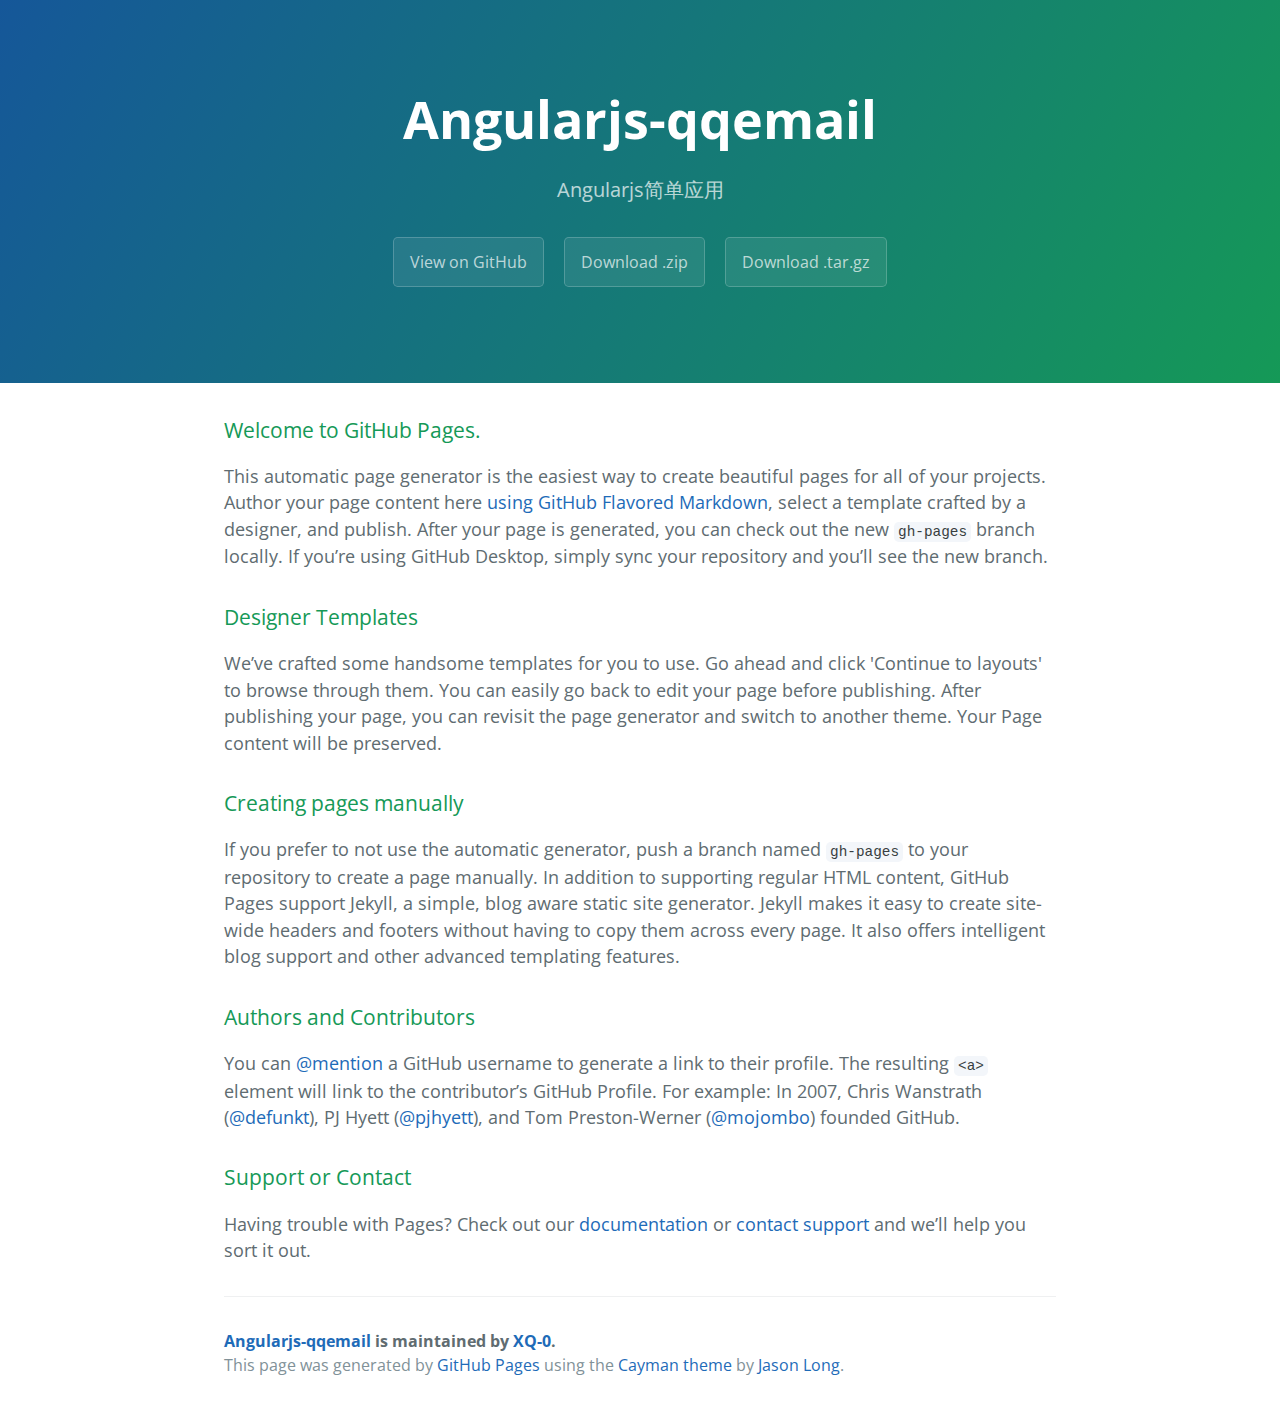
==== index.html @ d341aade "Create gh-pages branch via GitHub" ====
<!DOCTYPE html>
<html lang="en-us">
  <head>
    <meta charset="UTF-8">
    <title>Angularjs-qqemail by XQ-0</title>
    <meta name="viewport" content="width=device-width, initial-scale=1">
    <link rel="stylesheet" type="text/css" href="stylesheets/normalize.css" media="screen">
    <link href='https://fonts.googleapis.com/css?family=Open+Sans:400,700' rel='stylesheet' type='text/css'>
    <link rel="stylesheet" type="text/css" href="stylesheets/stylesheet.css" media="screen">
    <link rel="stylesheet" type="text/css" href="stylesheets/github-light.css" media="screen">
  </head>
  <body>
    <section class="page-header">
      <h1 class="project-name">Angularjs-qqemail</h1>
      <h2 class="project-tagline">Angularjs简单应用</h2>
      <a href="https://github.com/XQ-0/Angularjs-QQemail" class="btn">View on GitHub</a>
      <a href="https://github.com/XQ-0/Angularjs-QQemail/zipball/master" class="btn">Download .zip</a>
      <a href="https://github.com/XQ-0/Angularjs-QQemail/tarball/master" class="btn">Download .tar.gz</a>
    </section>

    <section class="main-content">
      <h3>
<a id="welcome-to-github-pages" class="anchor" href="#welcome-to-github-pages" aria-hidden="true"><span aria-hidden="true" class="octicon octicon-link"></span></a>Welcome to GitHub Pages.</h3>

<p>This automatic page generator is the easiest way to create beautiful pages for all of your projects. Author your page content here <a href="https://guides.github.com/features/mastering-markdown/">using GitHub Flavored Markdown</a>, select a template crafted by a designer, and publish. After your page is generated, you can check out the new <code>gh-pages</code> branch locally. If you’re using GitHub Desktop, simply sync your repository and you’ll see the new branch.</p>

<h3>
<a id="designer-templates" class="anchor" href="#designer-templates" aria-hidden="true"><span aria-hidden="true" class="octicon octicon-link"></span></a>Designer Templates</h3>

<p>We’ve crafted some handsome templates for you to use. Go ahead and click 'Continue to layouts' to browse through them. You can easily go back to edit your page before publishing. After publishing your page, you can revisit the page generator and switch to another theme. Your Page content will be preserved.</p>

<h3>
<a id="creating-pages-manually" class="anchor" href="#creating-pages-manually" aria-hidden="true"><span aria-hidden="true" class="octicon octicon-link"></span></a>Creating pages manually</h3>

<p>If you prefer to not use the automatic generator, push a branch named <code>gh-pages</code> to your repository to create a page manually. In addition to supporting regular HTML content, GitHub Pages support Jekyll, a simple, blog aware static site generator. Jekyll makes it easy to create site-wide headers and footers without having to copy them across every page. It also offers intelligent blog support and other advanced templating features.</p>

<h3>
<a id="authors-and-contributors" class="anchor" href="#authors-and-contributors" aria-hidden="true"><span aria-hidden="true" class="octicon octicon-link"></span></a>Authors and Contributors</h3>

<p>You can <a href="https://help.github.com/articles/basic-writing-and-formatting-syntax/#mentioning-users-and-teams" class="user-mention">@mention</a> a GitHub username to generate a link to their profile. The resulting <code>&lt;a&gt;</code> element will link to the contributor’s GitHub Profile. For example: In 2007, Chris Wanstrath (<a href="https://github.com/defunkt" class="user-mention">@defunkt</a>), PJ Hyett (<a href="https://github.com/pjhyett" class="user-mention">@pjhyett</a>), and Tom Preston-Werner (<a href="https://github.com/mojombo" class="user-mention">@mojombo</a>) founded GitHub.</p>

<h3>
<a id="support-or-contact" class="anchor" href="#support-or-contact" aria-hidden="true"><span aria-hidden="true" class="octicon octicon-link"></span></a>Support or Contact</h3>

<p>Having trouble with Pages? Check out our <a href="https://help.github.com/pages">documentation</a> or <a href="https://github.com/contact">contact support</a> and we’ll help you sort it out.</p>

      <footer class="site-footer">
        <span class="site-footer-owner"><a href="https://github.com/XQ-0/Angularjs-QQemail">Angularjs-qqemail</a> is maintained by <a href="https://github.com/XQ-0">XQ-0</a>.</span>

        <span class="site-footer-credits">This page was generated by <a href="https://pages.github.com">GitHub Pages</a> using the <a href="https://github.com/jasonlong/cayman-theme">Cayman theme</a> by <a href="https://twitter.com/jasonlong">Jason Long</a>.</span>
      </footer>

    </section>

  
  </body>
</html>
---- stylesheets/stylesheet.css ----
* {
  box-sizing: border-box; }

body {
  padding: 0;
  margin: 0;
  font-family: "Open Sans", "Helvetica Neue", Helvetica, Arial, sans-serif;
  font-size: 16px;
  line-height: 1.5;
  color: #606c71; }

a {
  color: #1e6bb8;
  text-decoration: none; }
  a:hover {
    text-decoration: underline; }

.btn {
  display: inline-block;
  margin-bottom: 1rem;
  color: rgba(255, 255, 255, 0.7);
  background-color: rgba(255, 255, 255, 0.08);
  border-color: rgba(255, 255, 255, 0.2);
  border-style: solid;
  border-width: 1px;
  border-radius: 0.3rem;
  transition: color 0.2s, background-color 0.2s, border-color 0.2s; }
  .btn + .btn {
    margin-left: 1rem; }

.btn:hover {
  color: rgba(255, 255, 255, 0.8);
  text-decoration: none;
  background-color: rgba(255, 255, 255, 0.2);
  border-color: rgba(255, 255, 255, 0.3); }

@media screen and (min-width: 64em) {
  .btn {
    padding: 0.75rem 1rem; } }

@media screen and (min-width: 42em) and (max-width: 64em) {
  .btn {
    padding: 0.6rem 0.9rem;
    font-size: 0.9rem; } }

@media screen and (max-width: 42em) {
  .btn {
    display: block;
    width: 100%;
    padding: 0.75rem;
    font-size: 0.9rem; }
    .btn + .btn {
      margin-top: 1rem;
      margin-left: 0; } }

.page-header {
  color: #fff;
  text-align: center;
  background-color: #159957;
  background-image: linear-gradient(120deg, #155799, #159957); }

@media screen and (min-width: 64em) {
  .page-header {
    padding: 5rem 6rem; } }

@media screen and (min-width: 42em) and (max-width: 64em) {
  .page-header {
    padding: 3rem 4rem; } }

@media screen and (max-width: 42em) {
  .page-header {
    padding: 2rem 1rem; } }

.project-name {
  margin-top: 0;
  margin-bottom: 0.1rem; }

@media screen and (min-width: 64em) {
  .project-name {
    font-size: 3.25rem; } }

@media screen and (min-width: 42em) and (max-width: 64em) {
  .project-name {
    font-size: 2.25rem; } }

@media screen and (max-width: 42em) {
  .project-name {
    font-size: 1.75rem; } }

.project-tagline {
  margin-bottom: 2rem;
  font-weight: normal;
  opacity: 0.7; }

@media screen and (min-width: 64em) {
  .project-tagline {
    font-size: 1.25rem; } }

@media screen and (min-width: 42em) and (max-width: 64em) {
  .project-tagline {
    font-size: 1.15rem; } }

@media screen and (max-width: 42em) {
  .project-tagline {
    font-size: 1rem; } }

.main-content :first-child {
  margin-top: 0; }
.main-content img {
  max-width: 100%; }
.main-content h1, .main-content h2, .main-content h3, .main-content h4, .main-content h5, .main-content h6 {
  margin-top: 2rem;
  margin-bottom: 1rem;
  font-weight: normal;
  color: #159957; }
.main-content p {
  margin-bottom: 1em; }
.main-content code {
  padding: 2px 4px;
  font-family: Consolas, "Liberation Mono", Menlo, Courier, monospace;
  font-size: 0.9rem;
  color: #383e41;
  background-color: #f3f6fa;
  border-radius: 0.3rem; }
.main-content pre {
  padding: 0.8rem;
  margin-top: 0;
  margin-bottom: 1rem;
  font: 1rem Consolas, "Liberation Mono", Menlo, Courier, monospace;
  color: #567482;
  word-wrap: normal;
  background-color: #f3f6fa;
  border: solid 1px #dce6f0;
  border-radius: 0.3rem; }
  .main-content pre > code {
    padding: 0;
    margin: 0;
    font-size: 0.9rem;
    color: #567482;
    word-break: normal;
    white-space: pre;
    background: transparent;
    border: 0; }
.main-content .highlight {
  margin-bottom: 1rem; }
  .main-content .highlight pre {
    margin-bottom: 0;
    word-break: normal; }
.main-content .highlight pre, .main-content pre {
  padding: 0.8rem;
  overflow: auto;
  font-size: 0.9rem;
  line-height: 1.45;
  border-radius: 0.3rem; }
.main-content pre code, .main-content pre tt {
  display: inline;
  max-width: initial;
  padding: 0;
  margin: 0;
  overflow: initial;
  line-height: inherit;
  word-wrap: normal;
  background-color: transparent;
  border: 0; }
  .main-content pre code:before, .main-content pre code:after, .main-content pre tt:before, .main-content pre tt:after {
    content: normal; }
.main-content ul, .main-content ol {
  margin-top: 0; }
.main-content blockquote {
  padding: 0 1rem;
  margin-left: 0;
  color: #819198;
  border-left: 0.3rem solid #dce6f0; }
  .main-content blockquote > :first-child {
    margin-top: 0; }
  .main-content blockquote > :last-child {
    margin-bottom: 0; }
.main-content table {
  display: block;
  width: 100%;
  overflow: auto;
  word-break: normal;
  word-break: keep-all; }
  .main-content table th {
    font-weight: bold; }
  .main-content table th, .main-content table td {
    padding: 0.5rem 1rem;
    border: 1px solid #e9ebec; }
.main-content dl {
  padding: 0; }
  .main-content dl dt {
    padding: 0;
    margin-top: 1rem;
    font-size: 1rem;
    font-weight: bold; }
  .main-content dl dd {
    padding: 0;
    margin-bottom: 1rem; }
.main-content hr {
  height: 2px;
  padding: 0;
  margin: 1rem 0;
  background-color: #eff0f1;
  border: 0; }

@media screen and (min-width: 64em) {
  .main-content {
    max-width: 64rem;
    padding: 2rem 6rem;
    margin: 0 auto;
    font-size: 1.1rem; } }

@media screen and (min-width: 42em) and (max-width: 64em) {
  .main-content {
    padding: 2rem 4rem;
    font-size: 1.1rem; } }

@media screen and (max-width: 42em) {
  .main-content {
    padding: 2rem 1rem;
    font-size: 1rem; } }

.site-footer {
  padding-top: 2rem;
  margin-top: 2rem;
  border-top: solid 1px #eff0f1; }

.site-footer-owner {
  display: block;
  font-weight: bold; }

.site-footer-credits {
  color: #819198; }

@media screen and (min-width: 64em) {
  .site-footer {
    font-size: 1rem; } }

@media screen and (min-width: 42em) and (max-width: 64em) {
  .site-footer {
    font-size: 1rem; } }

@media screen and (max-width: 42em) {
  .site-footer {
    font-size: 0.9rem; } }
---- stylesheets/github-light.css ----
/*
The MIT License (MIT)

Copyright (c) 2015 GitHub, Inc.

Permission is hereby granted, free of charge, to any person obtaining a copy
of this software and associated documentation files (the "Software"), to deal
in the Software without restriction, including without limitation the rights
to use, copy, modify, merge, publish, distribute, sublicense, and/or sell
copies of the Software, and to permit persons to whom the Software is
furnished to do so, subject to the following conditions:

The above copyright notice and this permission notice shall be included in all
copies or substantial portions of the Software.

THE SOFTWARE IS PROVIDED "AS IS", WITHOUT WARRANTY OF ANY KIND, EXPRESS OR
IMPLIED, INCLUDING BUT NOT LIMITED TO THE WARRANTIES OF MERCHANTABILITY,
FITNESS FOR A PARTICULAR PURPOSE AND NONINFRINGEMENT. IN NO EVENT SHALL THE
AUTHORS OR COPYRIGHT HOLDERS BE LIABLE FOR ANY CLAIM, DAMAGES OR OTHER
LIABILITY, WHETHER IN AN ACTION OF CONTRACT, TORT OR OTHERWISE, ARISING FROM,
OUT OF OR IN CONNECTION WITH THE SOFTWARE OR THE USE OR OTHER DEALINGS IN THE
SOFTWARE.

*/

.pl-c /* comment */ {
  color: #969896;
}

.pl-c1      /* constant, markup.raw, meta.diff.header, meta.module-reference, meta.property-name, support, support.constant, support.variable, variable.other.constant */,
.pl-s .pl-v /* string variable */ {
  color: #0086b3;
}

.pl-e  /* entity */,
.pl-en /* entity.name */ {
  color: #795da3;
}

.pl-s .pl-s1 /* string source */,
.pl-smi      /* storage.modifier.import, storage.modifier.package, storage.type.java, variable.other, variable.parameter.function */ {
  color: #333;
}

.pl-ent /* entity.name.tag */ {
  color: #63a35c;
}

.pl-k /* keyword, storage, storage.type */ {
  color: #a71d5d;
}

.pl-pds              /* punctuation.definition.string, string.regexp.character-class */,
.pl-s                /* string */,
.pl-s .pl-pse .pl-s1 /* string punctuation.section.embedded source */,
.pl-sr               /* string.regexp */,
.pl-sr .pl-cce       /* string.regexp constant.character.escape */,
.pl-sr .pl-sra       /* string.regexp string.regexp.arbitrary-repitition */,
.pl-sr .pl-sre       /* string.regexp source.ruby.embedded */ {
  color: #183691;
}

.pl-v /* variable */ {
  color: #ed6a43;
}

.pl-id /* invalid.deprecated */ {
  color: #b52a1d;
}

.pl-ii /* invalid.illegal */ {
  background-color: #b52a1d;
  color: #f8f8f8;
}

.pl-sr .pl-cce /* string.regexp constant.character.escape */ {
  color: #63a35c;
  font-weight: bold;
}

.pl-ml /* markup.list */ {
  color: #693a17;
}

.pl-mh        /* markup.heading */,
.pl-mh .pl-en /* markup.heading entity.name */,
.pl-ms        /* meta.separator */ {
  color: #1d3e81;
  font-weight: bold;
}

.pl-mq /* markup.quote */ {
  color: #008080;
}

.pl-mi /* markup.italic */ {
  color: #333;
  font-style: italic;
}

.pl-mb /* markup.bold */ {
  color: #333;
  font-weight: bold;
}

.pl-md /* markup.deleted, meta.diff.header.from-file */ {
  background-color: #ffecec;
  color: #bd2c00;
}

.pl-mi1 /* markup.inserted, meta.diff.header.to-file */ {
  background-color: #eaffea;
  color: #55a532;
}

.pl-mdr /* meta.diff.range */ {
  color: #795da3;
  font-weight: bold;
}

.pl-mo /* meta.output */ {
  color: #1d3e81;
}
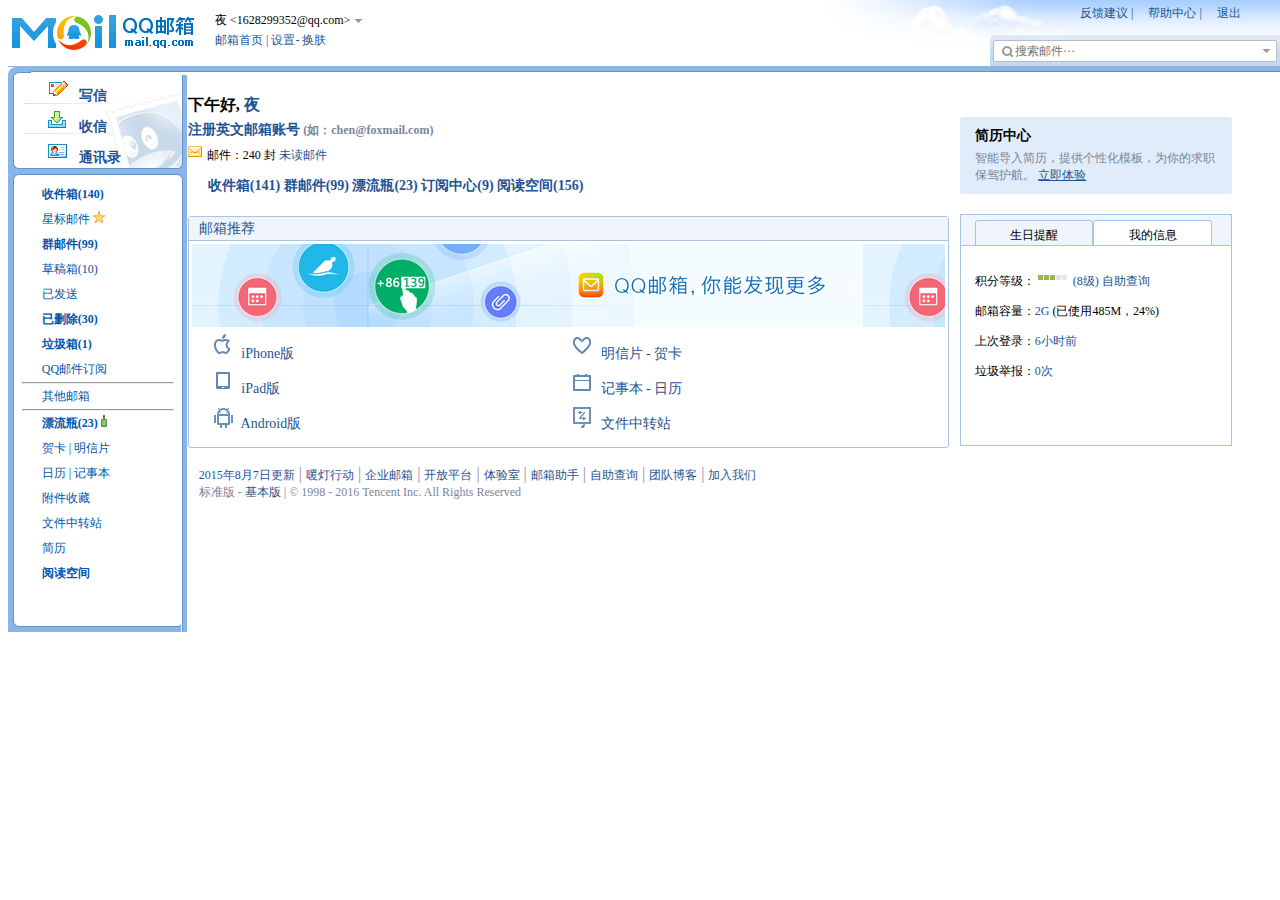
==== commit ad59c708: "Angularjs应用" ====
--- a/index.html
+++ b/index.html
@@ -1,57 +1,145 @@
 <!DOCTYPE html>
-<html lang="en-us">
-  <head>
+<html lang="en" ng-app='myApp'>
+
+<head>
     <meta charset="UTF-8">
-    <title>Angularjs-qqemail by XQ-0</title>
-    <meta name="viewport" content="width=device-width, initial-scale=1">
-    <link rel="stylesheet" type="text/css" href="stylesheets/normalize.css" media="screen">
-    <link href='https://fonts.googleapis.com/css?family=Open+Sans:400,700' rel='stylesheet' type='text/css'>
-    <link rel="stylesheet" type="text/css" href="stylesheets/stylesheet.css" media="screen">
-    <link rel="stylesheet" type="text/css" href="stylesheets/github-light.css" media="screen">
-  </head>
-  <body>
-    <section class="page-header">
-      <h1 class="project-name">Angularjs-qqemail</h1>
-      <h2 class="project-tagline">Angularjs简单应用</h2>
-      <a href="https://github.com/XQ-0/Angularjs-QQemail" class="btn">View on GitHub</a>
-      <a href="https://github.com/XQ-0/Angularjs-QQemail/zipball/master" class="btn">Download .zip</a>
-      <a href="https://github.com/XQ-0/Angularjs-QQemail/tarball/master" class="btn">Download .tar.gz</a>
-    </section>
+    <title>qq邮箱</title>
+    <link rel="stylesheet" type="text/css" href="css/index.css">
+    <script type="text/javascript" src="libs/jquery-1.10.2.min.js"></script>
+    <script type="text/javascript" src="js/index.js"></script>
+</head>
 
-    <section class="main-content">
-      <h3>
-<a id="welcome-to-github-pages" class="anchor" href="#welcome-to-github-pages" aria-hidden="true"><span aria-hidden="true" class="octicon octicon-link"></span></a>Welcome to GitHub Pages.</h3>
+<body>
+    <header class="fix">
+        <div class="logo">
+            <a href="#">
+                <img src="images/spacer1e9c5d.gif" alt="">
+            </a>
+        </div>
+        <div class="switch">
+            <p>夜
+                <1628299352@qq.com>
+            </p>
+            <span class="xiala"></span>
+            <p>
+                <a href="#/sy">邮箱首页 |</a>
+                <a href="#">设置-</a>
+                <a href="#">换肤</a>
+            </p>
+        </div>
+        <div class="right fix">
+            <ul class="fix">
+                <li>
+                    <a href="#">反馈建议 |</a>
+                </li>
+                <li>
+                    <a href="#">帮助中心 |</a>
+                </li>
+                <li>
+                    <a href="#">退出</a>
+                </li>
+            </ul>
+            <div class="search">
+                <form action="">
+                    <input type="text" placeholder="搜索邮件···">
+                    <span class="searIcon"></span>
+                    <span class="xiala"></span>
+                </form>
+            </div>
+        </div>
+    </header>
+    <div class="content fix">
+        <div class="toplineZ"></div>
+        <div class="left">
+            <div class="topline"></div>
+            <div class="slideMenu">
+                <ul>
+                    <li>
+                        <span class="icon icon1"></span>
+                        <a href="#/WL">写信</a>
+                    </li>
+                    <li>
+                        <span class="icon icon2"></span>
+                        <a href="#/SL">收信</a>
+                    </li>
+                    <li>
+                        <span class="icon icon3"></span>
+                        <a href="#/TX">通讯录</a>
+                    </li>
+                </ul>
+            </div>
+            <div class="bottomMenu">
+                <ul>
+                    <li>
+                        <a href="#" class="on">收件箱(140)</a>
+                    </li>
+                    <li>
+                        <a href="#">星标邮件</a>
+                        <span class="start"></span>
+                    </li>
+                    <li>
+                        <a href="#" class="on">群邮件(99)</a>
+                    </li>
+                    <li>
+                        <a href="#">草稿箱(10)</a>
+                    </li>
+                    <li>
+                        <a href="#">已发送</a>
+                    </li>
+                    <li>
+                        <a href="#" class="on">已删除(30)</a>
+                    </li>
+                    <li>
+                        <a href="#" class="on">垃圾箱(1)</a>
+                    </li>
+                    <li>
+                        <a href="#">QQ邮件订阅</a>
+                    </li>
+                    <li>
+                        <hr>
+                    </li>
+                    <li>
+                        <a href="#">其他邮箱</a>
+                    </li>
+                    <li>
+                        <hr>
+                    </li>
+                    <li>
+                        <a href="#" class="on">漂流瓶(23)</a>
+                        <span class="pin"></span>
+                    </li>
+                    <li>
+                        <a href="#">贺卡 | 明信片</a>
+                    </li>
+                    <li>
+                        <a href="#">日历 | 记事本</a>
+                    </li>
+                    <li>
+                        <a href="#">附件收藏</a>
+                    </li>
+                    <li>
+                        <a href="#">文件中转站</a>
+                    </li>
+                    <li>
+                        <a href="#">简历</a>
+                    </li>
+                    <li>
+                        <a href="#" class="on">阅读空间</a>
+                    </li>
+                </ul>
+            </div>
+            <div class="bottBar">
+                
+            </div>
+        </div>
+        <div class="mainContent fix" >
+            <div ng-view></div>
+        </div>
+    </div>
+    <script type="text/javascript" src="libs/angular.min.js"></script>
+    <script type="text/javascript" src="libs/angular-route.min.js"></script>
+    <script type="text/javascript" src="module/app.js"></script>
 
-<p>This automatic page generator is the easiest way to create beautiful pages for all of your projects. Author your page content here <a href="https://guides.github.com/features/mastering-markdown/">using GitHub Flavored Markdown</a>, select a template crafted by a designer, and publish. After your page is generated, you can check out the new <code>gh-pages</code> branch locally. If you’re using GitHub Desktop, simply sync your repository and you’ll see the new branch.</p>
+</body>
 
-<h3>
-<a id="designer-templates" class="anchor" href="#designer-templates" aria-hidden="true"><span aria-hidden="true" class="octicon octicon-link"></span></a>Designer Templates</h3>
-
-<p>We’ve crafted some handsome templates for you to use. Go ahead and click 'Continue to layouts' to browse through them. You can easily go back to edit your page before publishing. After publishing your page, you can revisit the page generator and switch to another theme. Your Page content will be preserved.</p>
-
-<h3>
-<a id="creating-pages-manually" class="anchor" href="#creating-pages-manually" aria-hidden="true"><span aria-hidden="true" class="octicon octicon-link"></span></a>Creating pages manually</h3>
-
-<p>If you prefer to not use the automatic generator, push a branch named <code>gh-pages</code> to your repository to create a page manually. In addition to supporting regular HTML content, GitHub Pages support Jekyll, a simple, blog aware static site generator. Jekyll makes it easy to create site-wide headers and footers without having to copy them across every page. It also offers intelligent blog support and other advanced templating features.</p>
-
-<h3>
-<a id="authors-and-contributors" class="anchor" href="#authors-and-contributors" aria-hidden="true"><span aria-hidden="true" class="octicon octicon-link"></span></a>Authors and Contributors</h3>
-
-<p>You can <a href="https://help.github.com/articles/basic-writing-and-formatting-syntax/#mentioning-users-and-teams" class="user-mention">@mention</a> a GitHub username to generate a link to their profile. The resulting <code>&lt;a&gt;</code> element will link to the contributor’s GitHub Profile. For example: In 2007, Chris Wanstrath (<a href="https://github.com/defunkt" class="user-mention">@defunkt</a>), PJ Hyett (<a href="https://github.com/pjhyett" class="user-mention">@pjhyett</a>), and Tom Preston-Werner (<a href="https://github.com/mojombo" class="user-mention">@mojombo</a>) founded GitHub.</p>
-
-<h3>
-<a id="support-or-contact" class="anchor" href="#support-or-contact" aria-hidden="true"><span aria-hidden="true" class="octicon octicon-link"></span></a>Support or Contact</h3>
-
-<p>Having trouble with Pages? Check out our <a href="https://help.github.com/pages">documentation</a> or <a href="https://github.com/contact">contact support</a> and we’ll help you sort it out.</p>
-
-      <footer class="site-footer">
-        <span class="site-footer-owner"><a href="https://github.com/XQ-0/Angularjs-QQemail">Angularjs-qqemail</a> is maintained by <a href="https://github.com/XQ-0">XQ-0</a>.</span>
-
-        <span class="site-footer-credits">This page was generated by <a href="https://pages.github.com">GitHub Pages</a> using the <a href="https://github.com/jasonlong/cayman-theme">Cayman theme</a> by <a href="https://twitter.com/jasonlong">Jason Long</a>.</span>
-      </footer>
-
-    </section>
-
-  
-  </body>
 </html>
--- a/css/index.css
+++ b/css/index.css
@@ -0,0 +1,932 @@
+@charset 'utf-8';
+body,
+header,
+div,
+p,
+span,
+a,
+img,
+li,
+ul,
+form,
+input,
+h1,
+h2,
+h3,
+h4,
+h5,
+h6 {
+  margin: 0;
+  padding: 0;
+}
+* {
+  margin: 0;
+  padding: 0;
+}
+body {
+  font-family: "lucida Grande", Verdana, "Microsoft YaHei";
+  font-size: 12px;
+}
+a {
+  text-decoration: none;
+  color: #1E5494;
+}
+li {
+  list-style: none;
+}
+.fix {
+  zoom: 1;
+}
+.fix:after {
+  display: block;
+  content: "";
+  clear: both;
+  height: 0;
+  line-height: 0;
+  visibility: hidden;
+}
+.buttonListZ {
+  width: 100%;
+  height: 33px;
+  background-color: #C1D9F3;
+  padding-left: 10px;
+}
+.buttonListZ .left {
+  float: left;
+  width: 40%;
+}
+.buttonListZ .left a {
+  border: 1px solid #888;
+  color: black;
+  display: inline-block;
+  height: 23px;
+  line-height: 23px;
+  padding: 0 5px;
+  background-color: #F5F5F5;
+  margin-top: 4px;
+  border-radius: 3px;
+}
+.buttonListZ .right {
+  float: right;
+  width: 20%;
+  text-align: right;
+  margin-right: 2%;
+}
+.buttonListZ .right a {
+  height: 23px;
+  line-height: 23px;
+}
+.buttonListZ .right a:hover {
+  text-decoration: underline;
+}
+header {
+  width: 100%;
+  height: 66px;
+  background-image: url(../images/logo.png);
+  background-repeat: no-repeat;
+}
+header .logo {
+  width: 215px;
+  height: 60px;
+  float: left;
+}
+header .logo img {
+  width: 215px;
+  height: 60px;
+}
+header .switch {
+  float: left;
+  line-height: 20px;
+  margin-top: 10px;
+  position: relative;
+}
+header .switch .xiala {
+  width: 18px;
+  height: 16px;
+  display: inline-block;
+  vertical-align: middle;
+  background: url(../images/smartsearch1e9c5d.png) no-repeat;
+  background-position: -27px -4px;
+  position: absolute;
+  right: -18px;
+  top: 4px;
+}
+header .right {
+  height: 66px;
+  width: 463px;
+  float: right;
+  background-image: url(../images/hbac.png);
+  position: relative;
+}
+header .right ul {
+  float: right;
+  width: 200px;
+  margin-top: 5px;
+  display: block;
+}
+header .right ul li {
+  float: left;
+  margin-right: 15px;
+}
+header .right .search {
+  position: absolute;
+  right: 0;
+  bottom: 4px;
+  width: 240px;
+  border: 1px solid #BBB;
+  background: #FFF;
+  border-radius: 2px;
+  padding: 1px 21px;
+  margin: 0 3px;
+}
+header .right .search input {
+  background: #fff;
+  width: 100%;
+  height: 18px;
+  line-height: 18px;
+  font-size: 12px;
+  padding: 0;
+  margin: 0;
+  border: 0;
+  outline: none;
+  font-family: "lucida Grande", Verdana, "Microsoft YaHei";
+}
+header .right .search .searIcon {
+  width: 18px;
+  height: 16px;
+  display: inline-block;
+  vertical-align: middle;
+  background: url(../images/22.png) no-repeat;
+  position: absolute;
+  left: 1px;
+  top: 0px;
+}
+header .right .search .xiala {
+  width: 18px;
+  height: 16px;
+  display: inline-block;
+  vertical-align: middle;
+  background: url(../images/22.png) no-repeat;
+  background-position: -27px -4px;
+  position: absolute;
+  right: 0px;
+  top: 3px;
+}
+.content .toplineZ {
+  width: auto;
+  border-left: 8px solid #fff;
+  height: 11px;
+  border-right: 0;
+  background: url(../images/nav_bg1e9c5d.gif) 0 -115px repeat-x;
+}
+.content .topline {
+  margin-left: 8px;
+  background: url(../images/topline1e9c5d.gif) -184px 0;
+  width: 13.2%;
+  height: 8px;
+  margin-top: -10px;
+}
+.content .left {
+  width: 13.5%;
+  float: left;
+}
+.content .left .slideMenu {
+  width: 179px;
+  border-left: 8px solid #fff;
+  height: 115px;
+  background: url(../images/nav_bg1e9c5d.gif);
+}
+.content .left .slideMenu ul li {
+  line-height: 20px;
+  width: 85%;
+  margin: 0 auto;
+}
+.content .left .slideMenu ul li a {
+  font-weight: bold;
+  font-size: 14px;
+  font-family: "lucida Grande", Verdana, "Microsoft YaHei";
+  padding-left: 8px;
+}
+.content .left .slideMenu ul li .icon {
+  display: inline-block;
+  width: 20px;
+  height: 20px;
+  margin: -20px 0 0 12px;
+  margin-left: 27px;
+  margin-top: 5px;
+  background-image: url(../images/mail2757b6.png);
+  background-repeat: no-repeat;
+}
+.content .left .slideMenu ul li .icon1 {
+  background-position: 0 -1px;
+}
+.content .left .slideMenu ul li .icon2 {
+  background-position: 0 -33px;
+}
+.content .left .slideMenu ul li .icon3 {
+  background-position: 0 -63px;
+}
+.content .left .bottomMenu {
+  width: 184px;
+  height: 450px;
+  margin-left: 8px;
+  margin-top: -8px;
+  background: url(../images/topline1e9c5d.gif) 0 0;
+  background-repeat: repeat-y;
+}
+.content .left .bottomMenu ul li {
+  width: 85%;
+  margin: 0 auto;
+}
+.content .left .bottomMenu ul li a {
+  padding-left: 20px;
+  height: 22px;
+  line-height: 25px;
+  font-size: 12px;
+  color: #0055ac;
+}
+.content .left .bottomMenu ul li span.start {
+  display: inline-block;
+  width: 12px;
+  height: 12px;
+  background-image: url(../images/mail2757b6.png);
+  background-position: -48px -176px;
+}
+.content .left .bottomMenu ul li a.on {
+  font-weight: bold;
+}
+.content .left .bottomMenu ul li hr {
+  width: 150px;
+}
+.content .left .bottomMenu ul li span.pin {
+  display: inline-block;
+  width: 6px;
+  height: 12px;
+  background-image: url(../images/mail2757b6.png);
+  background-position: 0 -192px;
+}
+.content .left li:hover {
+  background-color: #E1EDF9;
+}
+.content .mainContent {
+  width: 85%;
+  float: left;
+}
+.content .mainContent .center {
+  width: 70%;
+  float: left;
+  padding-top: 15px;
+  padding-left: 15px;
+  font-size: 16px;
+  font-weight: bold;
+}
+.content .mainContent .center .tilte li {
+  line-height: 25px;
+}
+.content .mainContent .center .tilte li.zhanghao {
+  font-size: 14px;
+  color: #1e5494;
+}
+.content .mainContent .center .tilte li.zhanghao span {
+  color: #798699;
+  font-size: 12px;
+}
+.content .mainContent .center .tilte li.totalmail {
+  font-size: 12px;
+  font-weight: normal;
+}
+.content .mainContent .center .tilte li.totalmail span {
+  display: inline-block;
+  width: 16px;
+  height: 16px;
+  background-image: url(../images/mail2757b6.png);
+  background-position: -49px 0;
+}
+.content .mainContent .center .tilte li.mailinfo {
+  padding: 8px 0 0;
+  line-height: 20px;
+  font-size: 14px;
+  margin-left: 20px;
+}
+.content .mainContent .center .main {
+  font-weight: normal;
+  margin-top: 20px;
+  border: 1px solid #A7C5E2;
+  border-radius: 3px;
+  height: 230px;
+}
+.content .mainContent .center .main .title {
+  background-color: #EFF5FB;
+  border-bottom: 1px solid #A7C5E2;
+}
+.content .mainContent .center .main .title a {
+  font-size: 14px;
+  padding-left: 10px;
+  height: 23px;
+  line-height: 23px;
+}
+.content .mainContent .center .main ._img {
+  padding: 3px;
+}
+.content .mainContent .center .main ._img a {
+  height: 83px;
+  display: block;
+  background-image: url(../images/20160218_mailapp01.png);
+}
+.content .mainContent .center .main .details li {
+  width: 44%;
+  float: left;
+  padding: 4px 0 0 25px;
+  font-size: 14px;
+  line-height: 22px;
+}
+.content .mainContent .center .main .details li .ico {
+  display: inline-block;
+  width: 24px;
+  height: 24px;
+  background-image: url(../images/newicon_today_blue1e9c5d.png);
+}
+.content .mainContent .center .main .details li .ico2 {
+  background-position: 0 -31px;
+}
+.content .mainContent .center .main .details li .ico3 {
+  background-position: 0 -61px;
+}
+.content .mainContent .center .main .details li .ico4 {
+  background-position: 0 -91px;
+}
+.content .mainContent .center .main .details li .ico5 {
+  background-position: 0 -121px;
+}
+.content .mainContent .center .main .details li .ico6 {
+  background-position: 0 -158px;
+}
+.content .mainContent .center .main .bottom {
+  margin: 30px 0 0 10px;
+}
+.content .mainContent .center .main .bottom a {
+  font-size: 12px;
+}
+.content .mainContent .center .main .bottom span {
+  color: #A286B2;
+}
+.content .mainContent .center .main .bottom a:hover {
+  text-decoration: underline;
+}
+.content .mainContent .center .main .copyright {
+  color: #798699;
+  font-size: 12px;
+  padding-left: 10px;
+}
+.content .mainContent .right {
+  width: 25%;
+  float: left;
+  margin-left: 1%;
+}
+.content .mainContent .right .resume {
+  margin-top: 40px;
+  background-color: #E0ECF9;
+  padding: 10px;
+  padding-left: 15px;
+  border-radius: 3px;
+}
+.content .mainContent .right .resume h6 {
+  font-size: 14px;
+}
+.content .mainContent .right .resume p {
+  font-size: 12px;
+  margin-top: 5px;
+  color: #798699;
+}
+.content .mainContent .right .resume p a {
+  text-decoration: underline;
+}
+.content .mainContent .right .info {
+  height: 230px;
+  margin-top: 20px;
+  border: 1px solid #a7c5e2;
+}
+.content .mainContent .right .info .top {
+  padding-top: 5px;
+  height: 25px;
+  background-color: #EFF5FB;
+  border-bottom: 1px solid #a7c5e2;
+  overflow: hidden;
+}
+.content .mainContent .right .info .top .topInfo {
+  margin-top: 3px;
+  width: 90%;
+  margin: 0 auto;
+  line-height: 28px;
+  text-align: center;
+}
+.content .mainContent .right .info .top .topInfo .birthday {
+  float: left;
+  width: 48%;
+  border: 1px solid #a7c5e2;
+  border-radius: 3px;
+}
+.content .mainContent .right .info .top .topInfo .myInfo {
+  float: left;
+  width: 48%;
+  border: 1px solid #a7c5e2;
+  border-radius: 3px;
+  background-color: white;
+}
+.content .mainContent .right .info .details {
+  margin: 0 auto;
+  width: 90%;
+  margin-top: 20px;
+}
+.content .mainContent .right .info .details li {
+  line-height: 30px;
+}
+.content .mainContent .right .info .details li.dji i {
+  display: inline-block;
+  width: 32px;
+  height: 16px;
+  background-image: url(../images/contact1e9c5d.gif);
+  background-repeat: no-repeat;
+  background-position: -64px 0;
+}
+.content .bottBar {
+  margin-left: 8px;
+  background: url(../images/topline1e9c5d.gif) -184px -13px;
+  width: 100%;
+  height: 10px;
+  margin-top: -10px;
+}
+.WLcontainer {
+  margin-left: 15px;
+  margin-top: 8px;
+}
+.WLcontainer .title {
+  height: 27px;
+  font-size: 14px;
+  font-weight: bold;
+}
+.WLcontainer .title li {
+  float: left;
+  width: 110px;
+  padding-right: 2px;
+  text-align: center;
+  border-radius: 3px;
+  height: 27px;
+  line-height: 27px;
+  background-color: #E0ECF9;
+  margin-right: 2px;
+}
+.WLcontainer .title li.first {
+  color: #093665;
+  background-color: #C1D9F3;
+}
+.WLcontainer .buttonList {
+  width: 100%;
+  height: 33px;
+  background-color: #C1D9F3;
+  padding-left: 10px;
+}
+.WLcontainer .buttonList .left {
+  float: left;
+  width: 40%;
+}
+.WLcontainer .buttonList .left a {
+  border: 1px solid #888;
+  color: black;
+  display: inline-block;
+  height: 23px;
+  line-height: 23px;
+  padding: 0 5px;
+  background-color: #F5F5F5;
+  margin-top: 4px;
+  border-radius: 3px;
+}
+.WLcontainer .buttonList .right {
+  float: right;
+  width: 20%;
+  text-align: right;
+  margin-right: 2%;
+}
+.WLcontainer .buttonList .right a {
+  height: 23px;
+  line-height: 23px;
+}
+.WLcontainer .buttonList .right a:hover {
+  text-decoration: underline;
+}
+.WLcontainer .con {
+  width: 100%;
+  padding-top: 10px;
+  height: 460px;
+  background-color: #EFF5FB;
+}
+.WLcontainer .con .left {
+  float: left;
+  width: 78%;
+}
+.WLcontainer .con .left .per a,
+.WLcontainer .con .left .per span {
+  display: inline-block;
+  width: 6%;
+  margin-right: 1%;
+  margin-bottom: 8px;
+  text-align: right;
+}
+.WLcontainer .con .left .per a:hover {
+  text-decoration: underline;
+}
+.WLcontainer .con .left .per input {
+  width: 92%;
+  height: 22px;
+}
+.WLcontainer .con .left .per textarea {
+  width: 92%;
+  height: 280px;
+}
+.WLcontainer .con .left .per a.lit {
+  width: 4%;
+}
+.WLcontainer .con .left .per .ico {
+  display: inline-block;
+  width: 14px;
+  height: 16px;
+  background-image: url(../images/index.png);
+}
+.WLcontainer .con .left .per .ico1 {
+  width: 10px;
+  height: 6px;
+  background-position: -6px -485px;
+}
+.WLcontainer .con .left .per .ico2 {
+  background-position: 0px -24px;
+}
+.WLcontainer .con .left .per .ico3 {
+  background-position: 0px -73px;
+}
+.WLcontainer .con .left .per .ico4 {
+  background-position: 0px -193px;
+}
+.WLcontainer .con .left .per .ico5 {
+  background-position: -1px -289px;
+}
+.WLcontainer .con .left .per .ico6 {
+  background-position: 0px -97px;
+}
+.WLcontainer .con .left .per .ico7 {
+  background-position: 0px -266px;
+}
+.WLcontainer .con .left .per .ico8 {
+  background-position: 0px -170px;
+}
+.WLcontainer .con .left .per b {
+  font-style: normal;
+  font-weight: normal;
+}
+.WLcontainer .con .center {
+  float: left;
+  width: 1%;
+}
+.WLcontainer .con .center a {
+  display: block;
+  width: 6px;
+  height: 7px;
+  background-image: url(../images/11.png);
+  background-position: -38px -218px;
+  margin-top: 200px;
+}
+.WLcontainer .con .right {
+  float: left;
+  width: 18%;
+  border: 1px solid #7F9DB9;
+  height: 430px;
+  background-color: white;
+}
+.WLcontainer .con .right .title a {
+  float: left;
+  width: 50%;
+  text-align: center;
+  height: 24px;
+  line-height: 24px;
+}
+.WLcontainer .con .right .title a.on {
+  background-color: #E7F0F8;
+}
+.WLcontainer .con .right .search {
+  width: 95%;
+  margin: 0 auto;
+  position: relative;
+  background-color: white;
+  height: 18px;
+}
+.WLcontainer .con .right .search input {
+  width: 100%;
+  height: 18px;
+  font-size: 12px;
+  text-indent: 4px;
+}
+.WLcontainer .con .right .search .searIcon {
+  width: 18px;
+  height: 16px;
+  display: inline-block;
+  vertical-align: middle;
+  background: url(../images/22.png) no-repeat;
+  position: absolute;
+  right: 3px;
+  top: 0px;
+}
+.WLcontainer .con .right .conR {
+  margin-top: 5px;
+}
+.WLcontainer .con .right .conR .littitle {
+  height: 25px;
+  line-height: 25px;
+  text-indent: 8px;
+  background-color: #EFF5FB;
+  border-top: 1px solid #CCCCCC;
+  border-bottom: 1px solid #CCCCCC;
+}
+.WLcontainer .con .right .conR .list li {
+  padding: 0px 2px 0px 6px;
+  line-height: 28px;
+  font-weight: bold;
+}
+.WLcontainer .con .right .conR .list li span {
+  display: inline-block;
+  background: url(../images/index.png) no-repeat 0 -360px;
+  width: 14px;
+  height: 12px;
+  border: 0;
+  padding: 0;
+  margin: 2px 1px 0 2px;
+  vertical-align: middle;
+}
+.WLcontainer .con .right .conR p {
+  text-indent: 8px;
+  padding-top: 10px;
+}
+.WLcontainer .con .right .conR p i {
+  background: #f08c4f url(../images/index.png) no-repeat 0 -601px;
+  vertical-align: -2px;
+  width: 12px;
+  height: 12px;
+  display: inline-block;
+  margin-right: 5px;
+}
+.SLcontent {
+  margin-left: 15px;
+  margin-top: 8px;
+}
+.SLcontent .top {
+  font-size: 13px;
+}
+.SLcontent .top .title {
+  margin-bottom: 8px;
+  text-indent: 5px;
+}
+.SLcontent .top .buttonList {
+  width: 100%;
+  height: 33px;
+  background-color: #C1D9F3;
+  padding-left: 10px;
+}
+.SLcontent .top .buttonList .left {
+  float: left;
+  width: 40%;
+}
+.SLcontent .top .buttonList .left a {
+  border: 1px solid #888;
+  color: black;
+  display: inline-block;
+  height: 23px;
+  line-height: 23px;
+  padding: 0 5px;
+  background-color: #F5F5F5;
+  margin-top: 4px;
+  border-radius: 3px;
+}
+.SLcontent .top .buttonList .right {
+  float: right;
+  width: 20%;
+  text-align: right;
+  margin-right: 2%;
+}
+.SLcontent .top .buttonList .right a {
+  height: 23px;
+  line-height: 23px;
+}
+.SLcontent .top .buttonList .right a:hover {
+  text-decoration: underline;
+}
+.SLcontent .top .buttonList .left {
+  width: 70%;
+  font-size: 12px;
+}
+.SLcontent .SLcon {
+  width: 100%;
+}
+.SLcontent .SLcon table {
+  width: 100%;
+  border-collapse: collapse;
+  height: 28px;
+}
+.SLcontent .SLcon table tr {
+  border-bottom: 1px solid #E3E6EB;
+  height: 35px;
+}
+.SLcontent .SLcon table tr:nth-child(1) {
+  background-color: #F2F4F6;
+}
+.SLcontent .SLcon table .icon {
+  display: block;
+  background: url(../images/mail2757b6.png) 1px -82px no-repeat;
+  width: 26px;
+  height: 16px;
+}
+.SLcontent .SLcon table tr > td:nth-child(4) {
+  width: 70%;
+}
+.TXcontainer {
+  width: 100%;
+  margin-left: 1%;
+  margin-top: 1%;
+}
+.TXcontainer .left {
+  width: 81%;
+  float: left;
+}
+.TXcontainer .left .top {
+  width: 100%;
+  background-color: #C1D9F3;
+  height: 35px;
+  padding-top: 5px;
+  padding-left: 5px;
+}
+.TXcontainer .left .top .but {
+  float: left;
+}
+.TXcontainer .left .top .but .c {
+  float: left;
+  margin-right: 8px;
+  width: 40px;
+  height: 25px;
+  border: 1px solid #1D567D;
+  border-radius: 3px;
+}
+.TXcontainer .left .top .but .c a {
+  display: inline-block;
+  width: 12px;
+  height: 12px;
+  background: url(../images/3.png) no-repeat;
+  margin-left: 14px;
+  margin-top: 7px;
+}
+.TXcontainer .left .top .but .add {
+  background-color: #288FCF;
+}
+.TXcontainer .left .top .but .add a {
+  background-position: 0 -32px;
+}
+.TXcontainer .left .top .but .phone {
+  background-color: #F3F3F3;
+  border: 1px solid #888888;
+}
+.TXcontainer .left .top .but .phone a {
+  width: 11px;
+  height: 16px;
+  background-position: 0 -67px;
+}
+.TXcontainer .left .top .but .tools {
+  width: 50px;
+  background-color: #F3F3F3;
+  border: 1px solid #888888;
+  text-indent: 3px;
+  line-height: 25px;
+}
+.TXcontainer .left .top .but .tools a {
+  width: 7px;
+  height: 4px;
+  margin-left: 6px;
+  margin-right: -4px;
+  vertical-align: 2px;
+  background-position: 0 -16px;
+}
+.TXcontainer .left .top .search {
+  float: right;
+  width: 25%;
+  padding-right: 1%;
+  position: relative;
+  margin-top: 5px;
+  margin-right: 1%;
+}
+.TXcontainer .left .top .search input {
+  height: 20px;
+  font-size: 12px;
+  width: 100%;
+  text-indent: 5px;
+}
+.TXcontainer .left .top .search a {
+  display: inline-block;
+  width: 32px;
+  height: 16px;
+  padding: 4px 0 0;
+  vertical-align: top;
+  position: absolute;
+  right: 0;
+  top: 0;
+  background-color: #F8F8F8;
+  border: 1px solid #BEBEBE;
+}
+.TXcontainer .left .top .search a span {
+  display: inline-block;
+  width: 15px;
+  height: 15px;
+  background: url(../images/3.png) no-repeat;
+  margin-left: 5px;
+}
+.TXcontainer .left h3 {
+  margin: 7px 0;
+}
+.TXcontainer .left .conCon {
+  width: 100%;
+}
+.TXcontainer .left .conCon table {
+  width: 100%;
+  border-collapse: collapse;
+  border-top: 1px solid #D9D9D9;
+}
+.TXcontainer .left .conCon table tr {
+  height: 27px;
+  border-bottom: 1px solid #D9D9D9;
+}
+.TXcontainer .left .conCon table tr:nth-child(1) {
+  background-color: #F5F5F5;
+  height: 30px;
+}
+.TXcontainer .left .conCon table tr:nth-child(1) a {
+  color: #8F8F8F;
+}
+.TXcontainer .left .conCon table tr > td:nth-child(3) {
+  width: 25%;
+}
+.TXcontainer .left .conCon table tr > td:nth-child(4),
+.TXcontainer .left .conCon table tr > td:nth-child(5) {
+  width: 10%;
+}
+.TXcontainer .left .conCon table tr > td:nth-child(2) {
+  width: 11%;
+}
+.TXcontainer .left .conCon table tr > td:nth-child(1) {
+  width: 3%;
+  text-indent: 3px;
+}
+.TXcontainer .TXright {
+  width: 17.9%;
+  float: right;
+  height: 530px;
+  background-color: #F6F6F6;
+  padding-top: 20px;
+  padding-left: 0.5%;
+  padding-right: 0.5%;
+  border-left: 1px solid #CBCBCB;
+}
+.TXcontainer .TXright .title {
+  border-bottom: 1px solid #CBCBCB;
+}
+.TXcontainer .TXright .title h3,
+.TXcontainer .TXright .title a {
+  float: left;
+  width: 50%;
+  text-align: center;
+}
+.TXcontainer .TXright a.all {
+  display: block;
+  height: 28px;
+  line-height: 28px;
+  background-color: #5C92D1;
+  color: white;
+  margin-top: 8px;
+  text-indent: 5px;
+}
+.TXcontainer .TXright h4 {
+  font-size: 14px;
+  margin-top: 8px;
+  text-indent: 5px;
+  border-bottom: 1px solid #CBCBCB;
+  padding-bottom: 5px;
+}
+.TXcontainer .TXright h5 {
+  font-size: 14px;
+  margin-top: 8px;
+  text-indent: 5px;
+  font-weight: normal;
+  padding-bottom: 5px;
+}
+.TXcontainer .TXright ul li {
+  text-indent: 9px;
+  width: 90%;
+  height: 30px;
+  line-height: 30px;
+}
+.TXcontainer .TXright li:hover {
+  background-color: #C1D9F3;
+}
